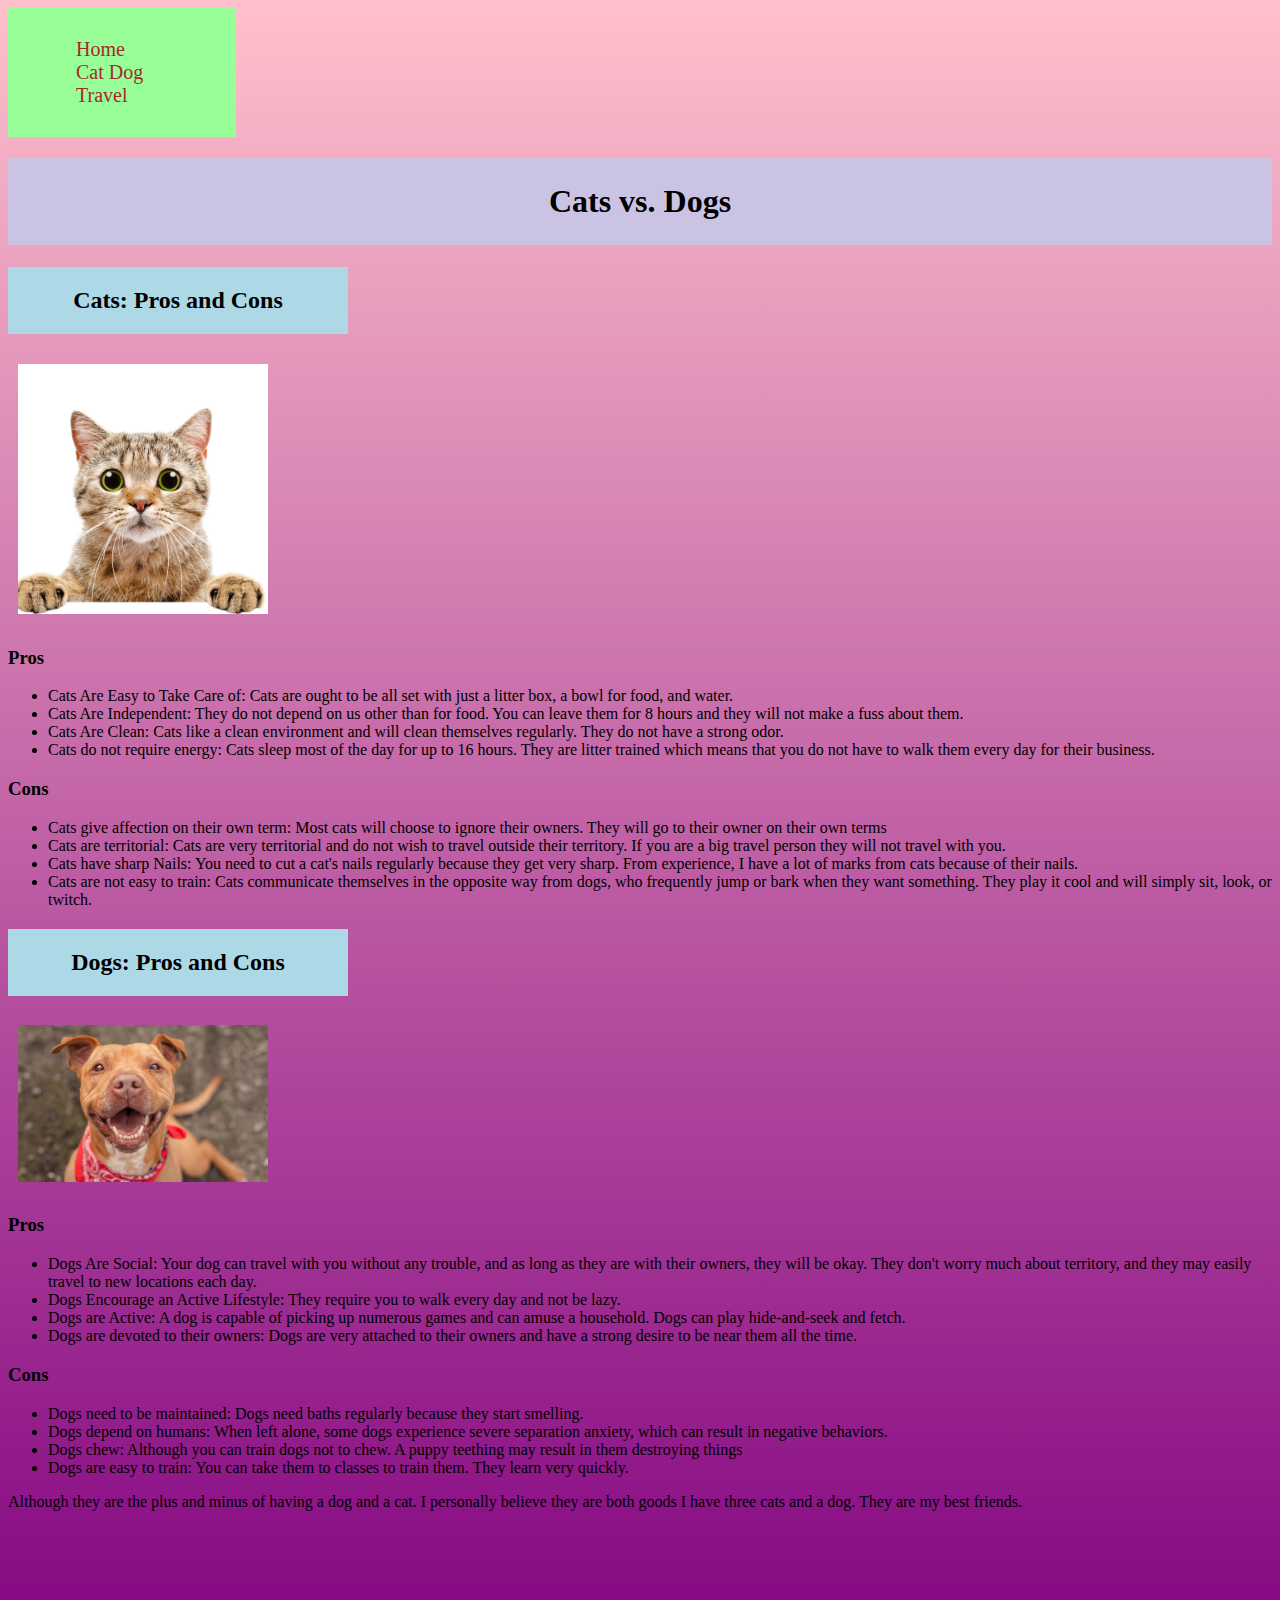
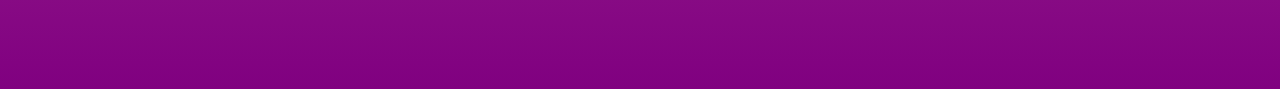
==== catdog.html @ 148d366e "css" ====
<!DOCTYPE html>
<html lang="en">
	<head>
	  <meta charset="UTF-8">
	  <title>Cats vs. Dogs</title>
	</head>
	<body>
		<nav id="navbar">
			<div id="navbar-container">
				<ul>
					<li><a href="index.html" title="Home"> Home </a></li>
					<li><a href="catdog.html" title="Cat vs. Dog">Cat Dog</a></li>
					<li><a href="travel.html" title="Travel">Travel</a></li>
					<link rel="stylesheet" href="css/style.css">
				</ul>
			</div>
		</nav>
		<h1>Cats vs. Dogs</h1>

		<h2>Cats: Pros and Cons</h2>
		<img src = "images/3683.png" alt="cat">
		<h3>Pros</h3>
		<ul>
			<li>Cats Are Easy to Take Care of: Cats are ought to be all set with just a litter box, a bowl for food, and water.</li>
			<li>Cats Are Independent: They do not depend on us other than for food. You can leave them for 8 hours and they will not make a fuss about them.</li>
			<li>Cats Are Clean: Cats like a clean environment and will clean themselves regularly. They do not have a strong odor.</li>
			<li>Cats do not require energy: Cats sleep most of the day for up to 16 hours. They are litter trained which means that you do not have to walk them every day for their business.</li>
		</ul>

		<h3>Cons</h3>
		<ul>
			<li>Cats give affection on their own term: Most cats will choose to ignore their owners. They will go to their owner on their own terms</li>
			<li>Cats are territorial: Cats are very territorial and do not wish to travel outside their territory. If you are a big travel person they will not travel with you. </li>
			<li>Cats have sharp Nails: You need to cut a cat's nails regularly because they get very sharp. From experience, I have a lot of marks from cats because of their nails.</li>
			<li>Cats are not easy to train: Cats communicate themselves in the opposite way from dogs, who frequently jump or bark when they want something. They play it cool and will simply sit, look, or twitch. </li>
		</ul>

		<h2>Dogs: Pros and Cons</h2>
		<img src = "images/pitbull-dog-3_4.jpg" alt="pitbull">
		<h3>Pros</h3>
		<ul>
			<li>Dogs Are Social: Your dog can travel with you without any trouble, and as long as they are with their owners, they will be okay. They don't worry much about territory, and they may easily travel to new locations each day.</li>
			<li>Dogs Encourage an Active Lifestyle: They require you to walk every day and not be lazy.</li>
			<li>Dogs are Active: A dog is capable of picking up numerous games and can amuse a household. Dogs can play hide-and-seek and fetch.</li>
			<li>Dogs are devoted to their owners: Dogs are very attached to their owners and have a strong desire to be near them all the time.</li>
		</ul>

		<h3>Cons</h3>
		<ul>
			<li>Dogs need to be maintained: Dogs need baths regularly because they start smelling.</li>
			<li>Dogs depend on humans: When left alone, some dogs experience severe separation anxiety, which can result in negative behaviors. </li>
			<li>Dogs chew: Although you can train dogs not to chew. A puppy teething may result in them destroying things</li>
			<li>Dogs are easy to train: You can take them to classes to train them. They learn very quickly. </li>
		</ul>

		<p> Although they are the plus and minus of having a dog and a cat. I personally believe they are both goods I have three cats and a dog. They are my best friends.</p>
		<iframe  src="https://www.youtube.com/embed/MBp3Jwd8Suw" title="Dogs and Cats Playing | Unlikely Friends" frameborder="0" allow="accelerometer; autoplay; clipboard-write; encrypted-media; gyroscope; picture-in-picture" allowfullscreen></iframe>
	</body>
</html>
---- css/style.css ----
body{
		background:black;
		background-image: linear-gradient(pink, purple);
		font-family: serif;

}

img {
  border-radius: 8px;
  padding: 10px;
  width: 250px;
}

h1{
	padding:25px;
	text-align: center;
	color: black;
	background-color: #CBC3E3
}

h2{
	padding:20px;
	color: black;
	background-color: #add8e6;
	width:300px;
	text-align: center;
	
}

#navbar {
	overflow:hidden;
	background-color: #98FF98;
	position:relative;
	top: 0;
	width:18%;
	font-size: 20px;
}

#navbar a {
	display:purple;
	color:brown;
	text-align: center;
	padding:15px 18px;
	text-decoration: none;
}



#navbar a:hover{
	color:pink;
	padding: 10px 	10px;
}

#navbar ul li{
	list-style-type:none
}

#navbar-container{ 
	right:0%;
	left: 0%;
	width:100%;
	position:relative;
	padding: 10px;
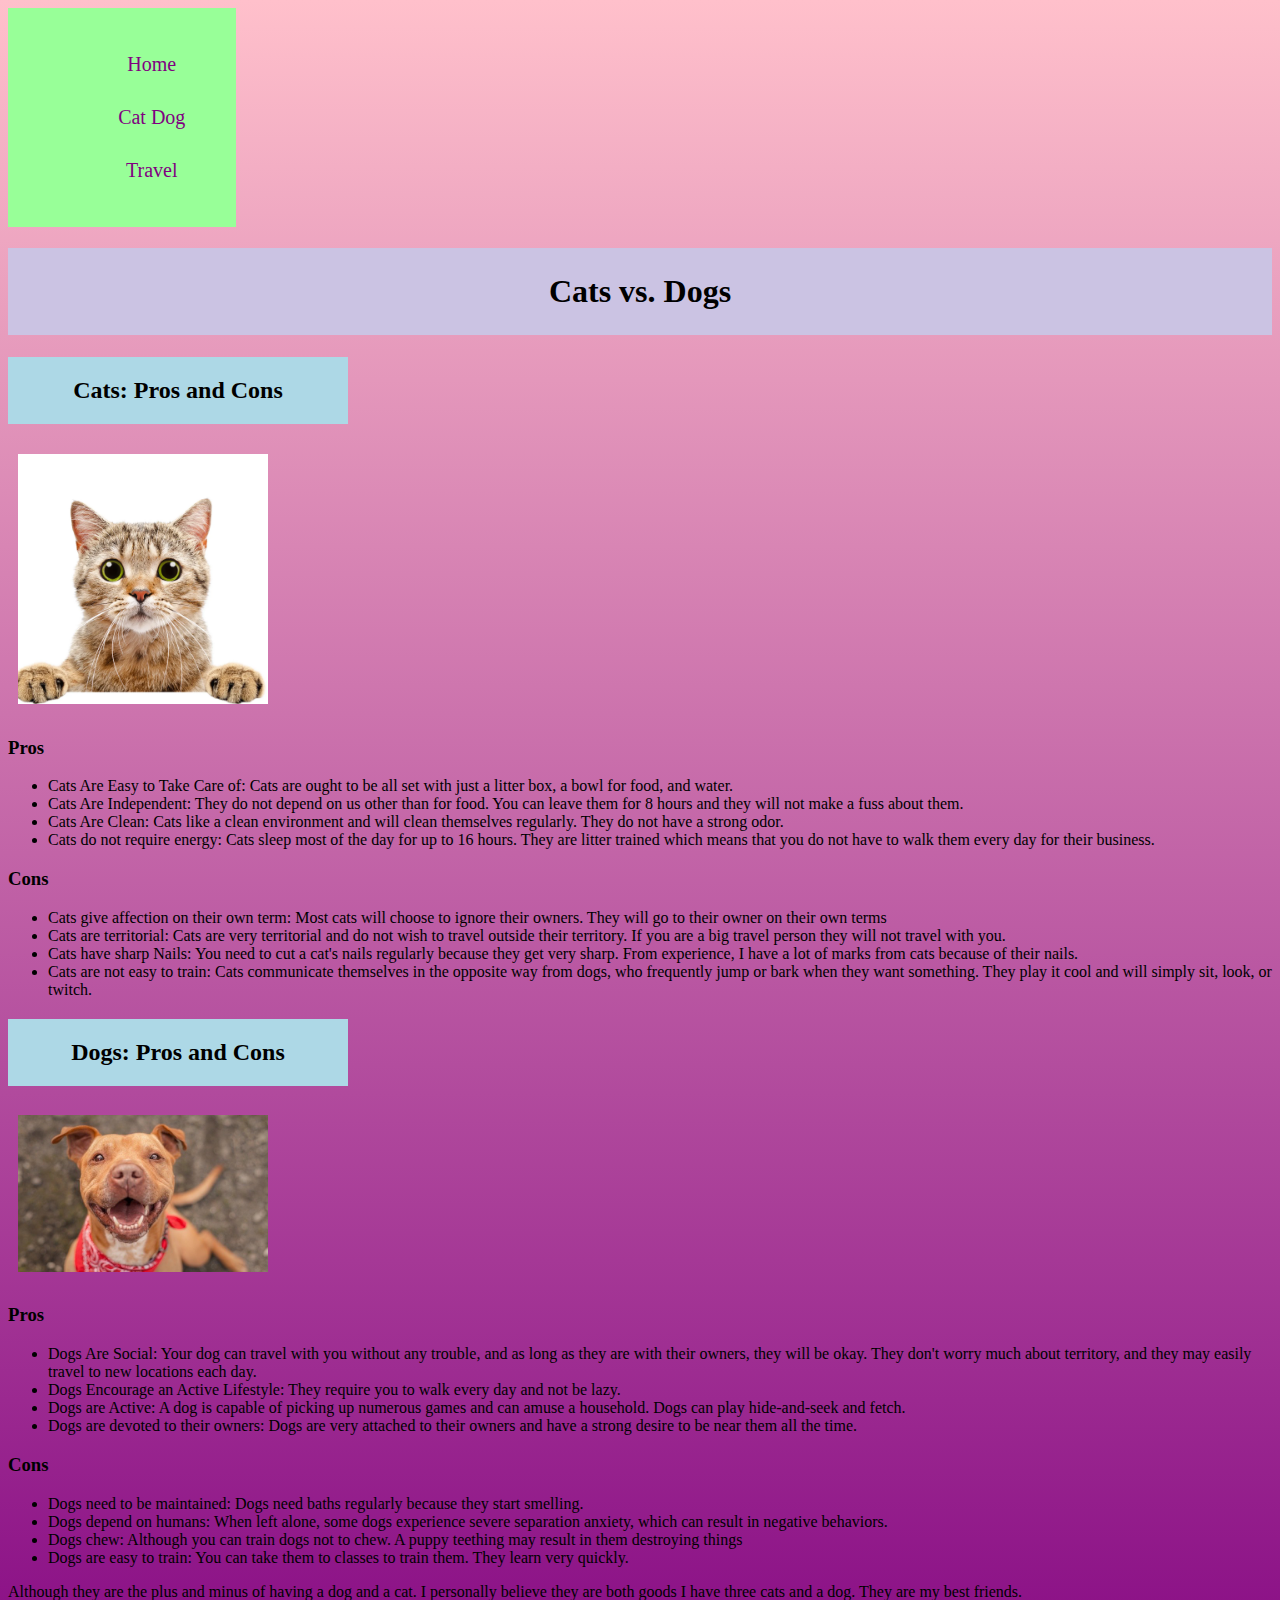
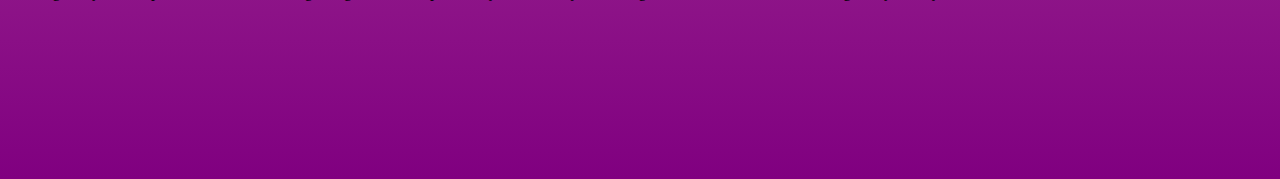
==== commit 1ef8c485: "Added sections" ====
--- a/catdog.html
+++ b/catdog.html
@@ -15,8 +15,9 @@
 				</ul>
 			</div>
 		</nav>
+		
 		<h1>Cats vs. Dogs</h1>
-
+		<section>
 		<h2>Cats: Pros and Cons</h2>
 		<img src = "images/3683.png" alt="cat">
 		<h3>Pros</h3>
@@ -26,7 +27,7 @@
 			<li>Cats Are Clean: Cats like a clean environment and will clean themselves regularly. They do not have a strong odor.</li>
 			<li>Cats do not require energy: Cats sleep most of the day for up to 16 hours. They are litter trained which means that you do not have to walk them every day for their business.</li>
 		</ul>
-
+		
 		<h3>Cons</h3>
 		<ul>
 			<li>Cats give affection on their own term: Most cats will choose to ignore their owners. They will go to their owner on their own terms</li>
@@ -34,7 +35,8 @@
 			<li>Cats have sharp Nails: You need to cut a cat's nails regularly because they get very sharp. From experience, I have a lot of marks from cats because of their nails.</li>
 			<li>Cats are not easy to train: Cats communicate themselves in the opposite way from dogs, who frequently jump or bark when they want something. They play it cool and will simply sit, look, or twitch. </li>
 		</ul>
-
+		</section>
+		<section>
 		<h2>Dogs: Pros and Cons</h2>
 		<img src = "images/pitbull-dog-3_4.jpg" alt="pitbull">
 		<h3>Pros</h3>
@@ -52,7 +54,7 @@
 			<li>Dogs chew: Although you can train dogs not to chew. A puppy teething may result in them destroying things</li>
 			<li>Dogs are easy to train: You can take them to classes to train them. They learn very quickly. </li>
 		</ul>
-
+		</section>
 		<p> Although they are the plus and minus of having a dog and a cat. I personally believe they are both goods I have three cats and a dog. They are my best friends.</p>
 		<iframe  src="https://www.youtube.com/embed/MBp3Jwd8Suw" title="Dogs and Cats Playing | Unlikely Friends" frameborder="0" allow="accelerometer; autoplay; clipboard-write; encrypted-media; gyroscope; picture-in-picture" allowfullscreen></iframe>
 	</body>
--- a/css/style.css
+++ b/css/style.css
@@ -34,11 +34,12 @@
 	top: 0;
 	width:18%;
 	font-size: 20px;
+	
 }
 
 #navbar a {
-	display:purple;
-	color:brown;
+	display:block;
+	color:purple;
 	text-align: center;
 	padding:15px 18px;
 	text-decoration: none;
@@ -61,5 +62,6 @@
 	width:100%;
 	position:relative;
 	padding: 10px;
+}
 	
 	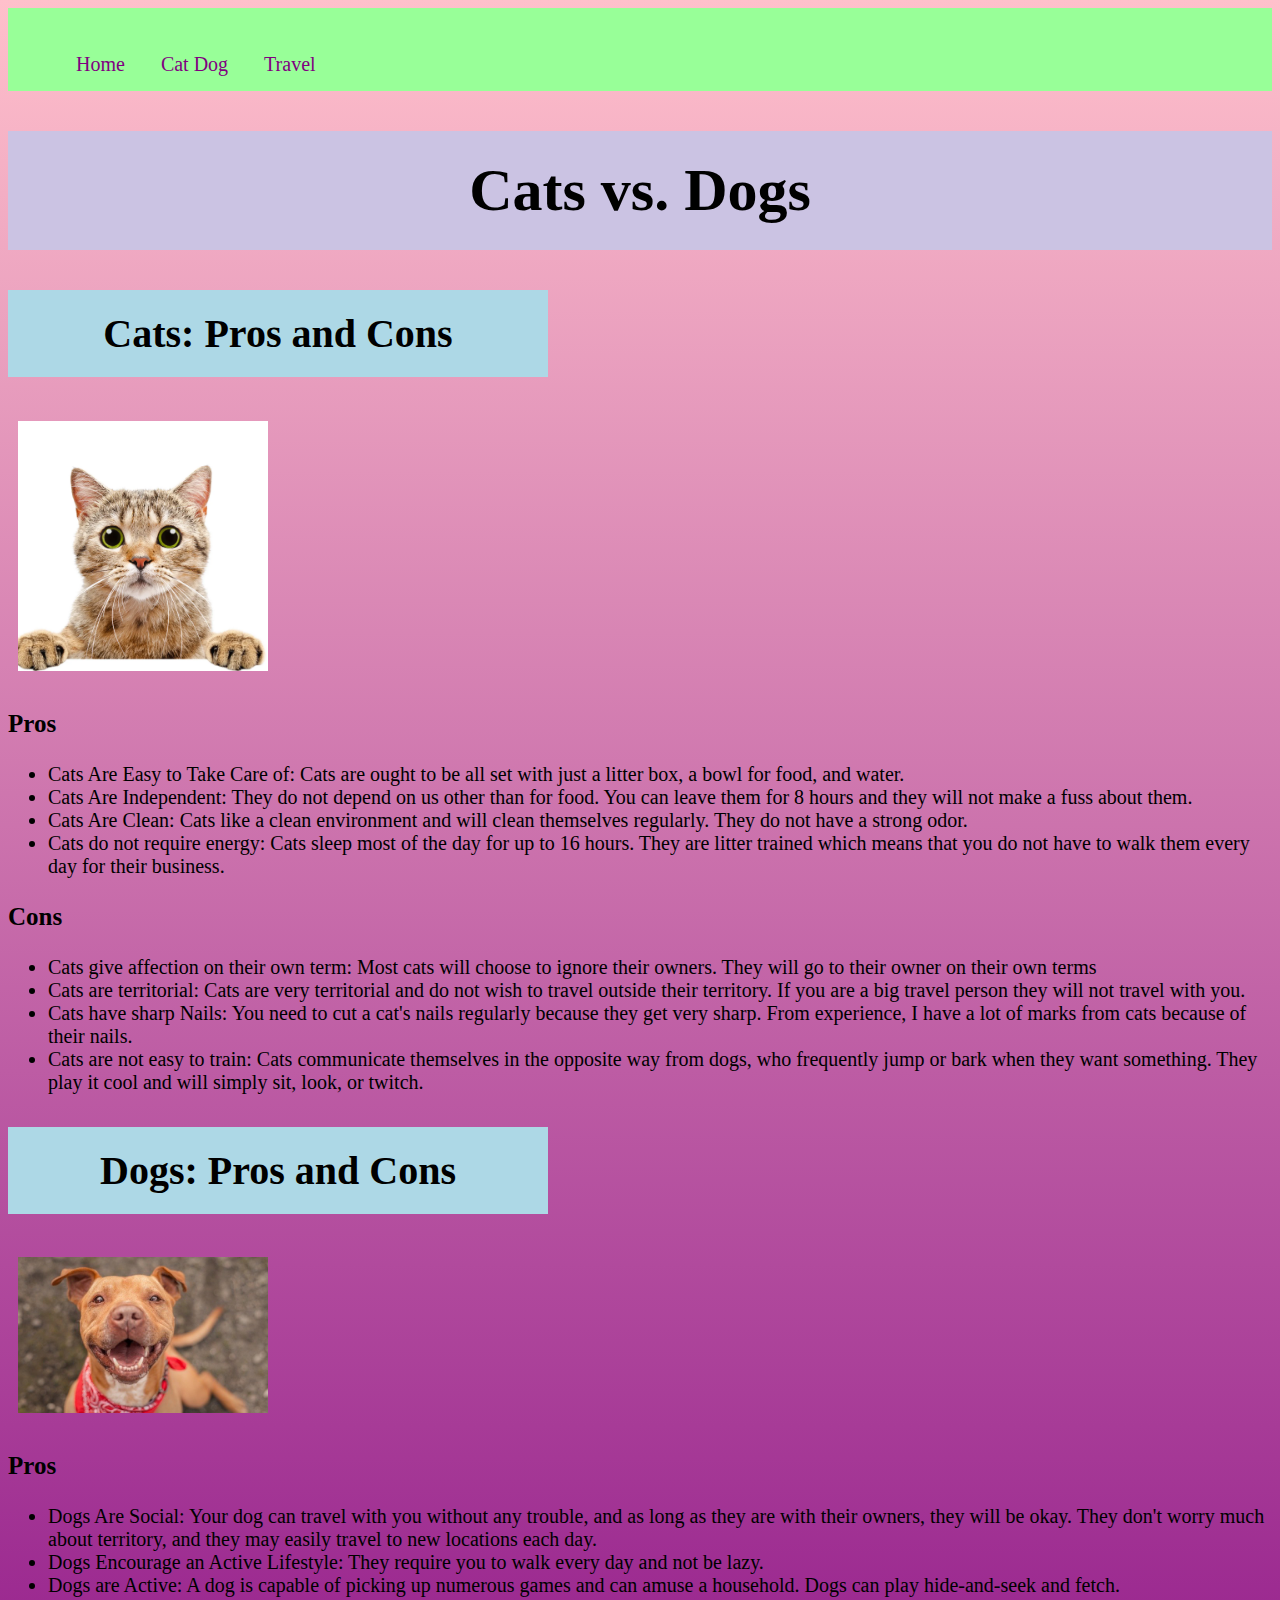
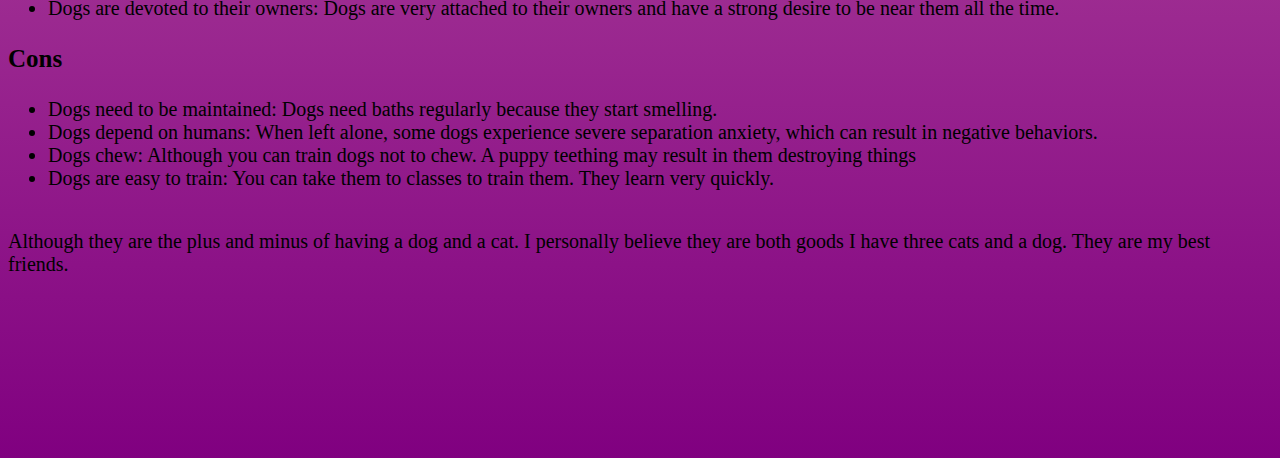
==== commit 3d22cff2: "removed spaces" ====
--- a/catdog.html
+++ b/catdog.html
@@ -38,7 +38,7 @@
 		</section>
 		<section>
 		<h2>Dogs: Pros and Cons</h2>
-		<img src = "images/pitbull-dog-3_4.jpg" alt="pitbull">
+		<img src="images/pitbull-dog-3_4.jpg" alt="pitbull">
 		<h3>Pros</h3>
 		<ul>
 			<li>Dogs Are Social: Your dog can travel with you without any trouble, and as long as they are with their owners, they will be okay. They don't worry much about territory, and they may easily travel to new locations each day.</li>
--- a/css/style.css
+++ b/css/style.css
@@ -1,48 +1,66 @@
+
 body{
-		background:black;
-		background-image: linear-gradient(pink, purple);
-		font-family: serif;
+	background-color:black;
+	background-image: linear-gradient(pink, purple);
+	font-family: serif;
 
 }
 
-img {
+img{
   border-radius: 8px;
   padding: 10px;
   width: 250px;
+  position:relative;
 }
 
 h1{
 	padding:25px;
 	text-align: center;
 	color: black;
-	background-color: #CBC3E3
+	background-color: #CBC3E3;
+	font-size:60px;
+	float:center;
 }
 
 h2{
 	padding:20px;
 	color: black;
 	background-color: #add8e6;
-	width:300px;
+	width:500px;
 	text-align: center;
+	font-size:40px
 	
 }
 
-#navbar {
+h3 {
+	font-size:25px;
+	float:center;
+}
+
+p{
+	font-size:20px;
+	float:inline-end;
+}
+
+
+#navbar{
 	overflow:hidden;
 	background-color: #98FF98;
 	position:relative;
 	top: 0;
-	width:18%;
+	width:100%;
 	font-size: 20px;
+
 	
 }
 
-#navbar a {
+#navbar a{
 	display:block;
 	color:purple;
 	text-align: center;
 	padding:15px 18px;
 	text-decoration: none;
+	float:left;
 }
 
 
@@ -53,7 +71,8 @@
 }
 
 #navbar ul li{
-	list-style-type:none
+	list-style-type:none;
+	float:center;
 }
 
 #navbar-container{ 
@@ -64,4 +83,13 @@
 	padding: 10px;
 }
 	
-	+ul{
+	font-size:20px;
+}
+	
+#video{
+	border-radius: 8px;
+	padding: 10px;
+	width: 250px;
+}
+	
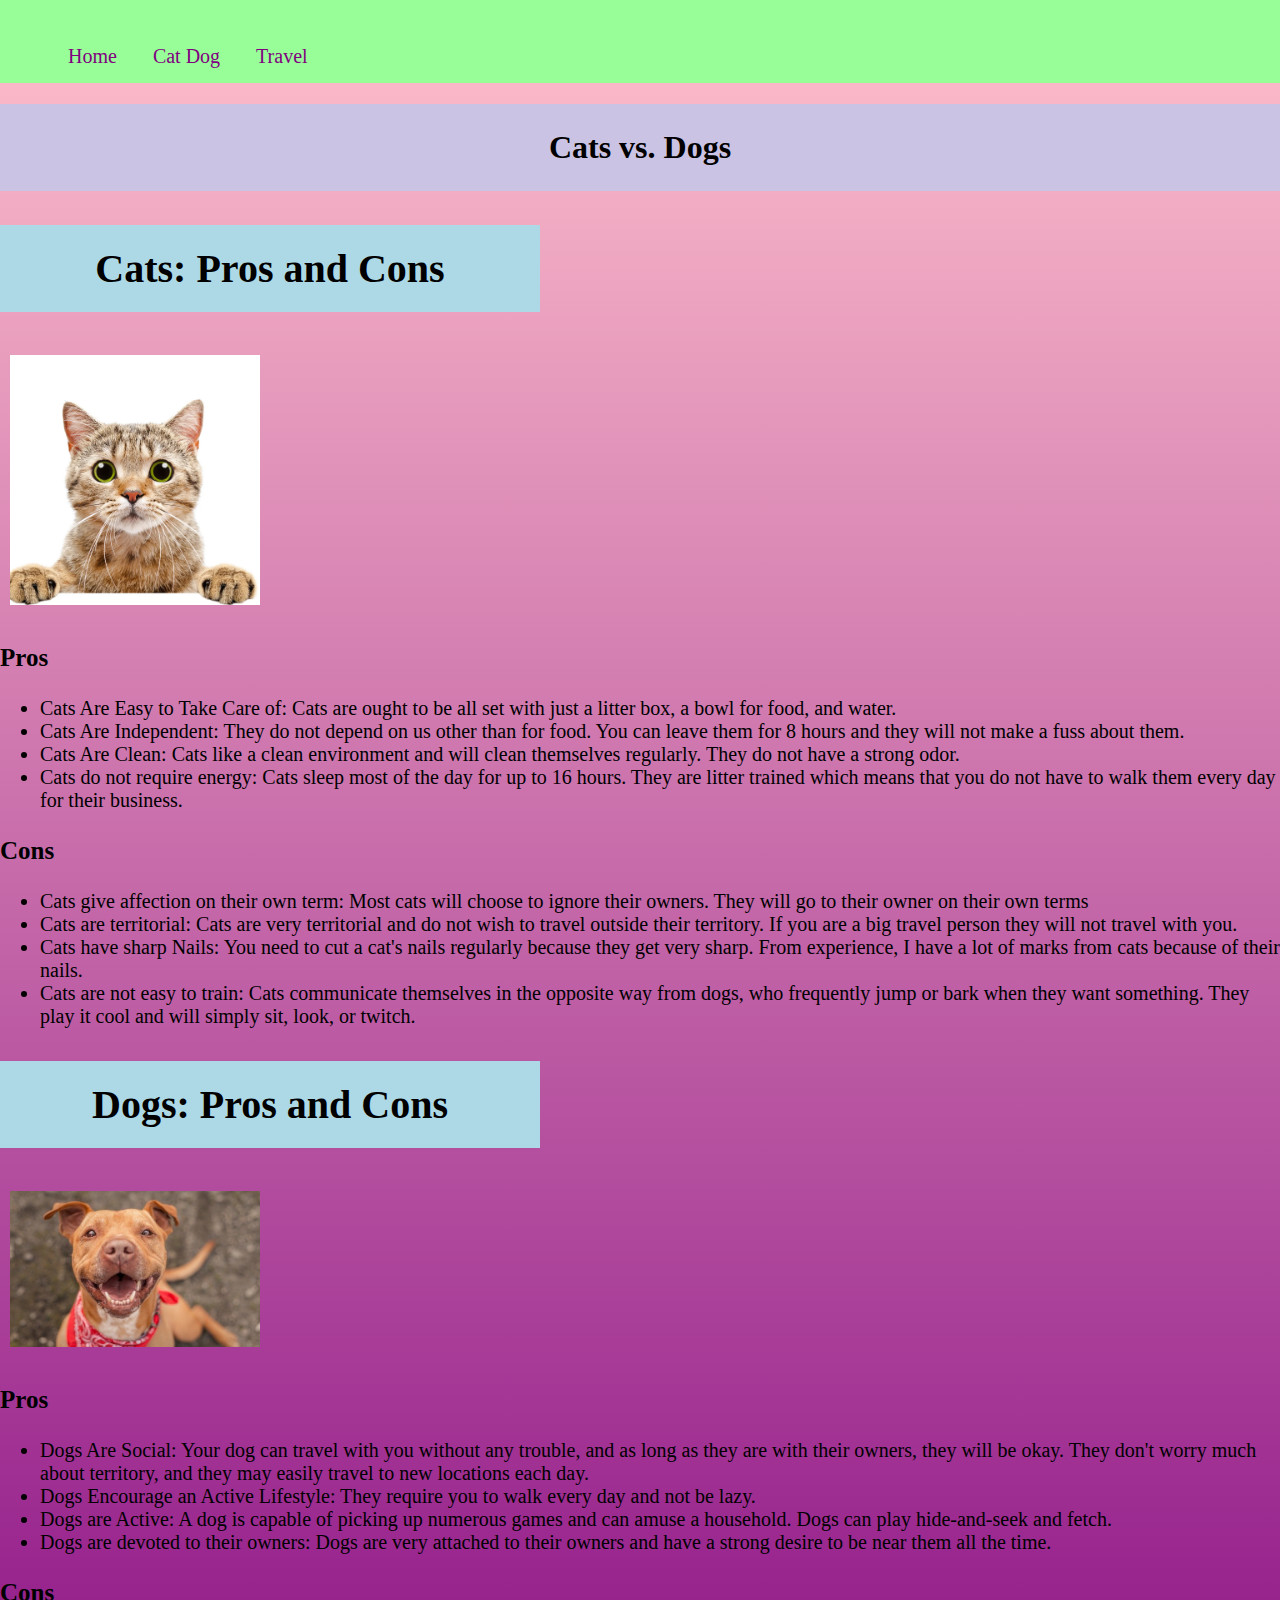
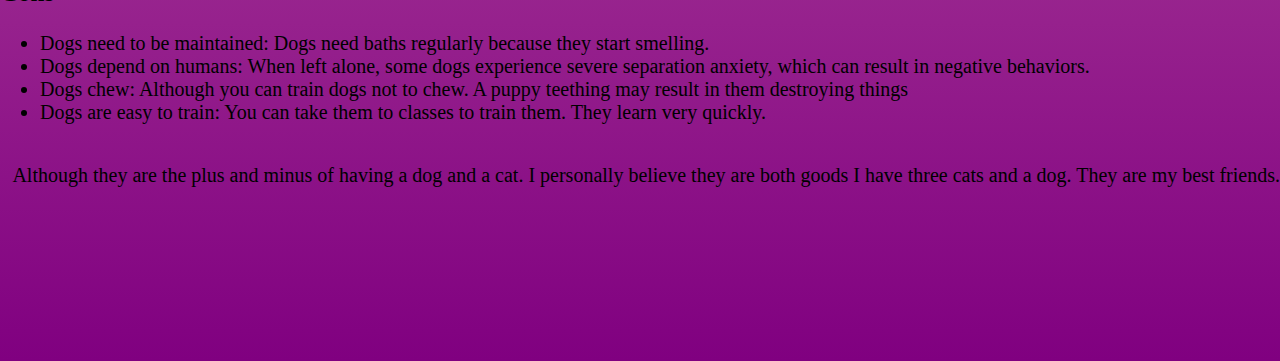
==== commit 9da8192d: "reset css" ====
--- a/catdog.html
+++ b/catdog.html
@@ -12,6 +12,7 @@
 					<li><a href="catdog.html" title="Cat vs. Dog">Cat Dog</a></li>
 					<li><a href="travel.html" title="Travel">Travel</a></li>
 					<link rel="stylesheet" href="css/style.css">
+					<link rel="stylesheet" href="css/normalize.css">
 				</ul>
 			</div>
 		</nav>
